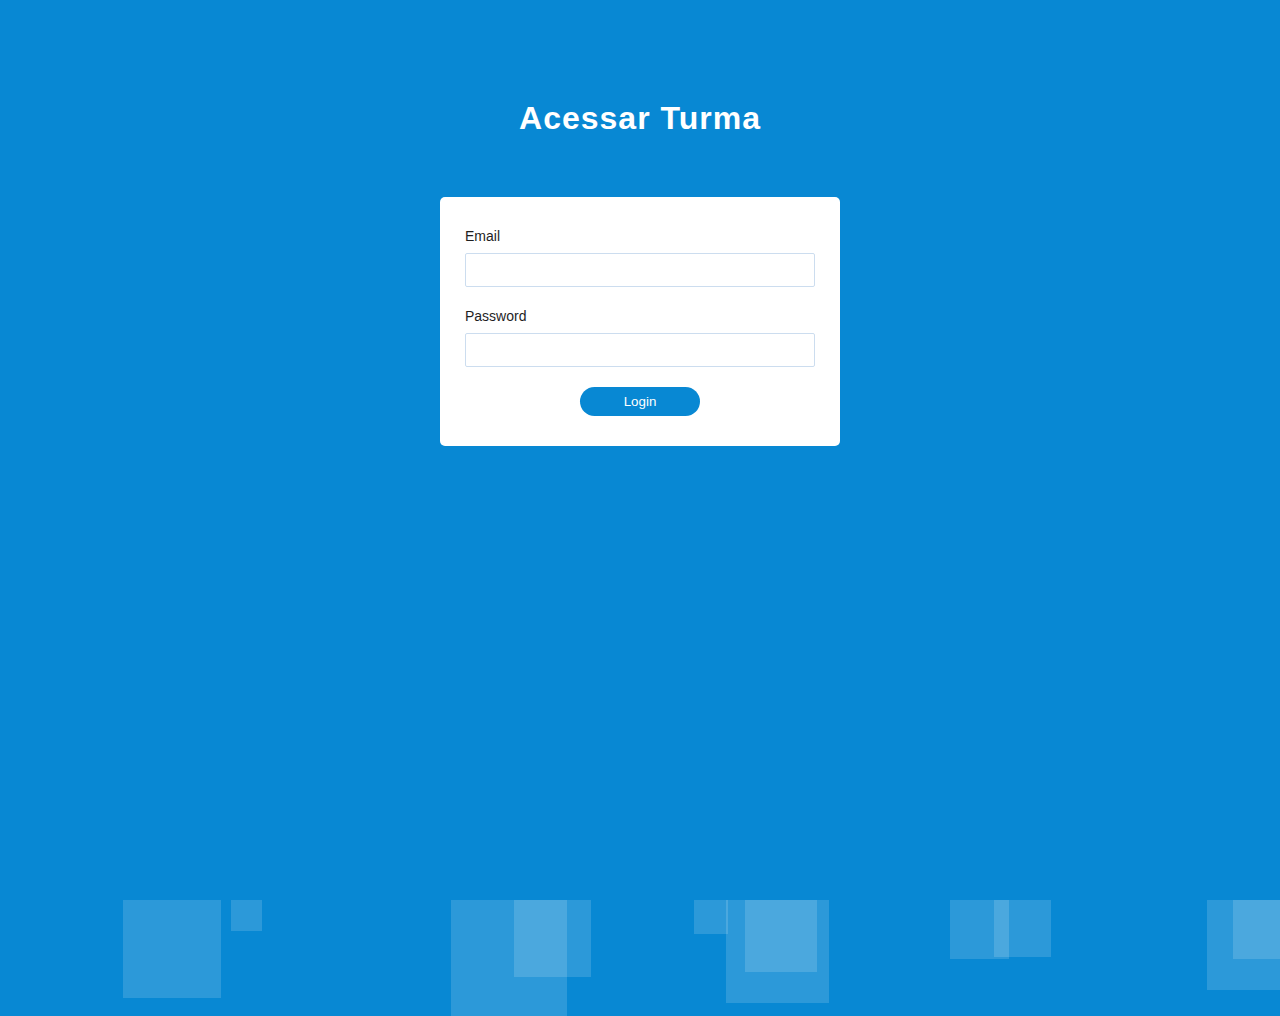
==== index.html @ 204ae181 "Primeiro commit" ====
<!DOCTYPE html>
<html lang="pt-br">
  <head>
    <meta charset="UTF-8" />
    <meta name="viewport" content="width=device-width, initial-scale=1.0" />
    <meta http-equiv="X-UA-Compatible" content="ie=edge" />
    <title>Login da Turma</title>
    <link rel="stylesheet" href="./codes/index.css" />
  </head>
  <body>
    <section class="form-section">
      <h1>Acessar Turma</h1>

      <div class="form-wrapper">
        <form>
          <div class="input-block">
            <label for="login-email">Email</label>
            <input type="email" id="login-email" />
          </div>
          <div class="input-block">
            <label for="login-password">Password</label>
            <input type="password" id="login-password" />
          </div>
          <button
            type="submit"
            class="btn-login"
            id="meubotao"
            onclick="redirecionar()"
          >
            <a>Login</a>
          </button>
        </form>
      </div>
    </section>

    <ul class="squares"></ul>

    <script src="./codes/index.js"></script>
  </body>
</html>
---- codes/index.css ----
* {
  box-sizing: border-box;
  margin: 0;
  padding: 0;
  vertical-align: baseline;
}

html,
body {
  height: 100vh;
}

body {
  background-color: #0888d3;
  font-family: Roboto, Arial, sans-serif;
}

section {
  display: flex;
  flex-direction: column;
  justify-content: center;
  align-items: center;
}

h1 {
  font-size: 32px;
  letter-spacing: 1px;
  margin-top: 100px;
  margin-bottom: 40px;
  color: white;
}

form {
  margin: 20px 0;
  background-color: white;
  padding: 30px 25px;
  border-radius: 5px;
}

.form-wrapper {
  width: 400px;
}

form .input-block {
  margin-bottom: 20px;
}

form .input-block label {
  font-size: 14px;
  color: #1e1e1f;
}

form .input-block input {
  width: 100%;
  display: block;
  margin-top: 8px;
  padding: 7px;
  font-size: 16px;
  color: #1e1e1f;
  border-radius: 2px;
  border: 1px solid #ccddef;
  outline-color: #0888d3;
}

form .btn-login {
  display: block;
  min-width: 120px;
  border: none;
  background-color: #0888d3;
  color: white;
  border-radius: 25px;
  margin: auto;
  padding: 7px;
}

form .btn-login:hover {
  letter-spacing: 4px;
}

/* APARIÇÃO DO FORM */
form {
  overflow: hidden;
  animation: fade 0.2s;
}

form .input-block:nth-child(1) {
  animation: move 500ms;
}

form .input-block:nth-child(2) {
  animation: move 400ms;
  animation-delay: 100ms;
  animation-fill-mode: backwards;
}

form .btn-login {
  animation: move 400ms;
  animation-delay: 250ms;
  animation-fill-mode: backwards;
}

@keyframes move {
  from {
    opacity: 0;
    transform: translateX(-35%);
  }
  to {
    opacity: 1;
    transform: translateX(0%);
  }
}

@keyframes fade {
  from {
    opacity: 0;
    transform: scale(0.9);
  }
  to {
    opacity: 1;
    transform: scale(1);
  }
}

/* Quando clicar no botão, sumir com o form */
.form-hide {
  animation: down 1.2s forwards;
  animation-timing-function: cubic-bezier(0.075, 0.82, 0.165, 1);
}

@keyframes down {
  from {
    transform: translateY(0);
  }
  to {
    transform: translateY(100vh);
  }
}

/* FORM NO-NO */

form.validate-error {
  animation: nono 200ms linear, fade paused;
  animation-iteration-count: 2;
}

@keyframes nono {
  0%,
  100% {
    transform: translateX(0);
  }
  35% {
    transform: translateX(-15%);
  }
  70% {
    transform: translateX(15%);
  }
}

/* squares */
body {
  overflow: hidden;
}
.squares li {
  width: 40px;
  height: 40px;
  background-color: rgba(255, 255, 255, 0.15);
  display: block;
  position: absolute;
  bottom: -40px;
  animation: up 2s infinite alternate;
  z-index: -1;
}

@keyframes up {
  from {
    opacity: 0;
    transform: translateY(0);
  }
  50% {
    opacity: 1;
  }
  to {
    transform: translateY(-800px) rotate(960deg);
  }
}

/* Responsivo */
@media (max-width: 500px) {
  .form-wrapper {
    padding-left: 30px;
    padding-right: 30px;
    align-content: center;
  }
}

@media (max-width: 400px) {
  .form-wrapper {
    padding-left: 60px;
    padding-right: 60px;
    align-content: center;
  }
}
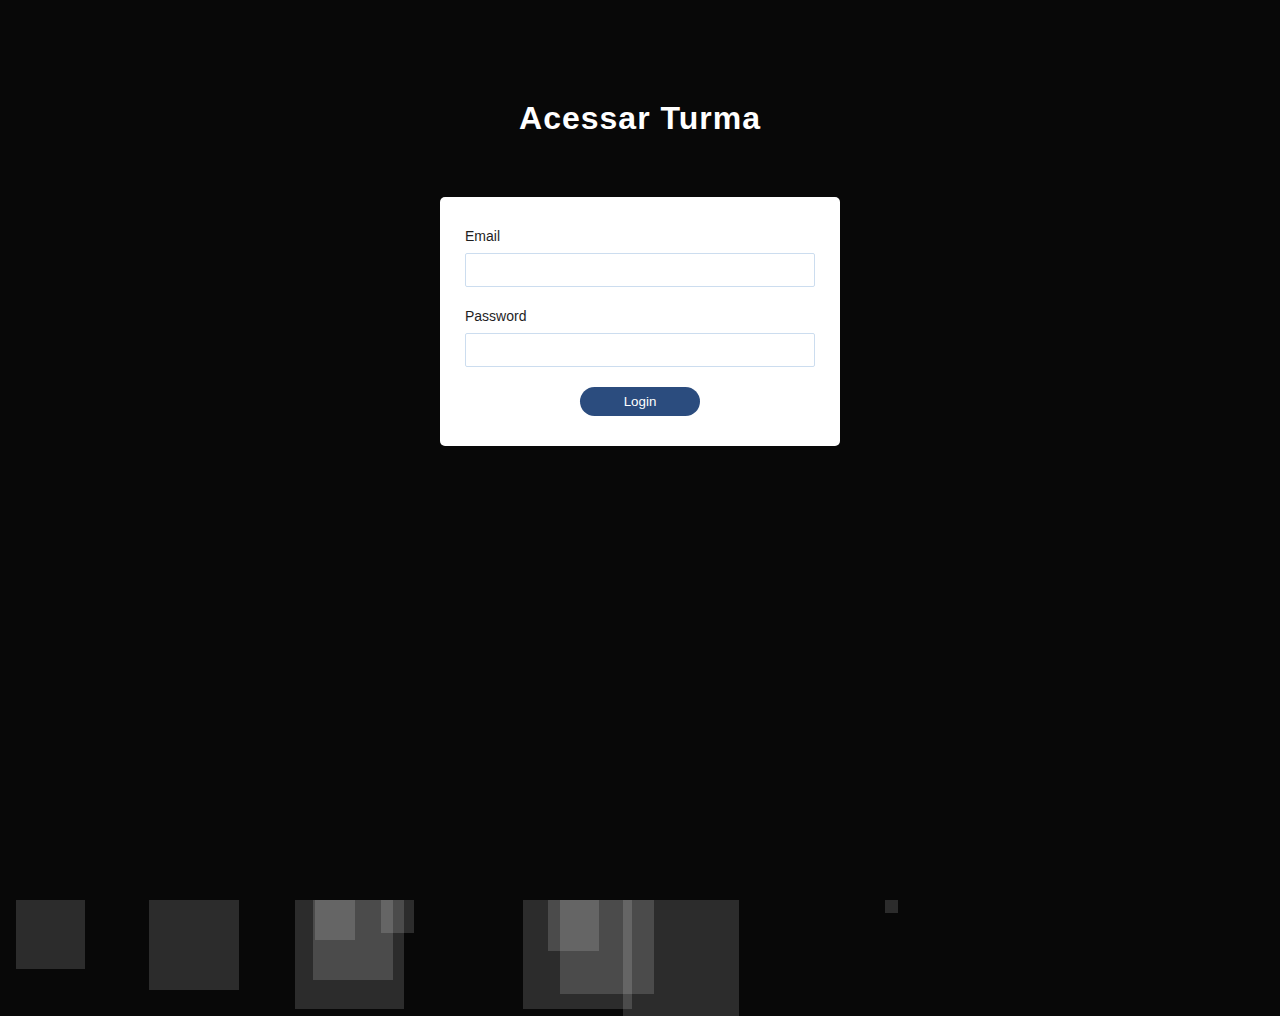
==== commit 6a16a581: "atualização2" ====
--- a/index.html
+++ b/index.html
@@ -6,6 +6,11 @@
     <meta http-equiv="X-UA-Compatible" content="ie=edge" />
     <title>Login da Turma</title>
     <link rel="stylesheet" href="./codes/index.css" />
+    <link
+      rel="shortcut icon"
+      href="../public/favicon.ico"
+      type="image/x-icon"
+    />
   </head>
   <body>
     <section class="form-section">
--- a/codes/index.css
+++ b/codes/index.css
@@ -11,7 +11,7 @@
 }
 
 body {
-  background-color: #0888d3;
+  background-color: #080808;
   font-family: Roboto, Arial, sans-serif;
 }
 
@@ -59,14 +59,14 @@
   color: #1e1e1f;
   border-radius: 2px;
   border: 1px solid #ccddef;
-  outline-color: #0888d3;
+  outline-color: #2b4c7e;
 }
 
 form .btn-login {
   display: block;
   min-width: 120px;
   border: none;
-  background-color: #0888d3;
+  background-color: #2b4c7e;
   color: white;
   border-radius: 25px;
   margin: auto;
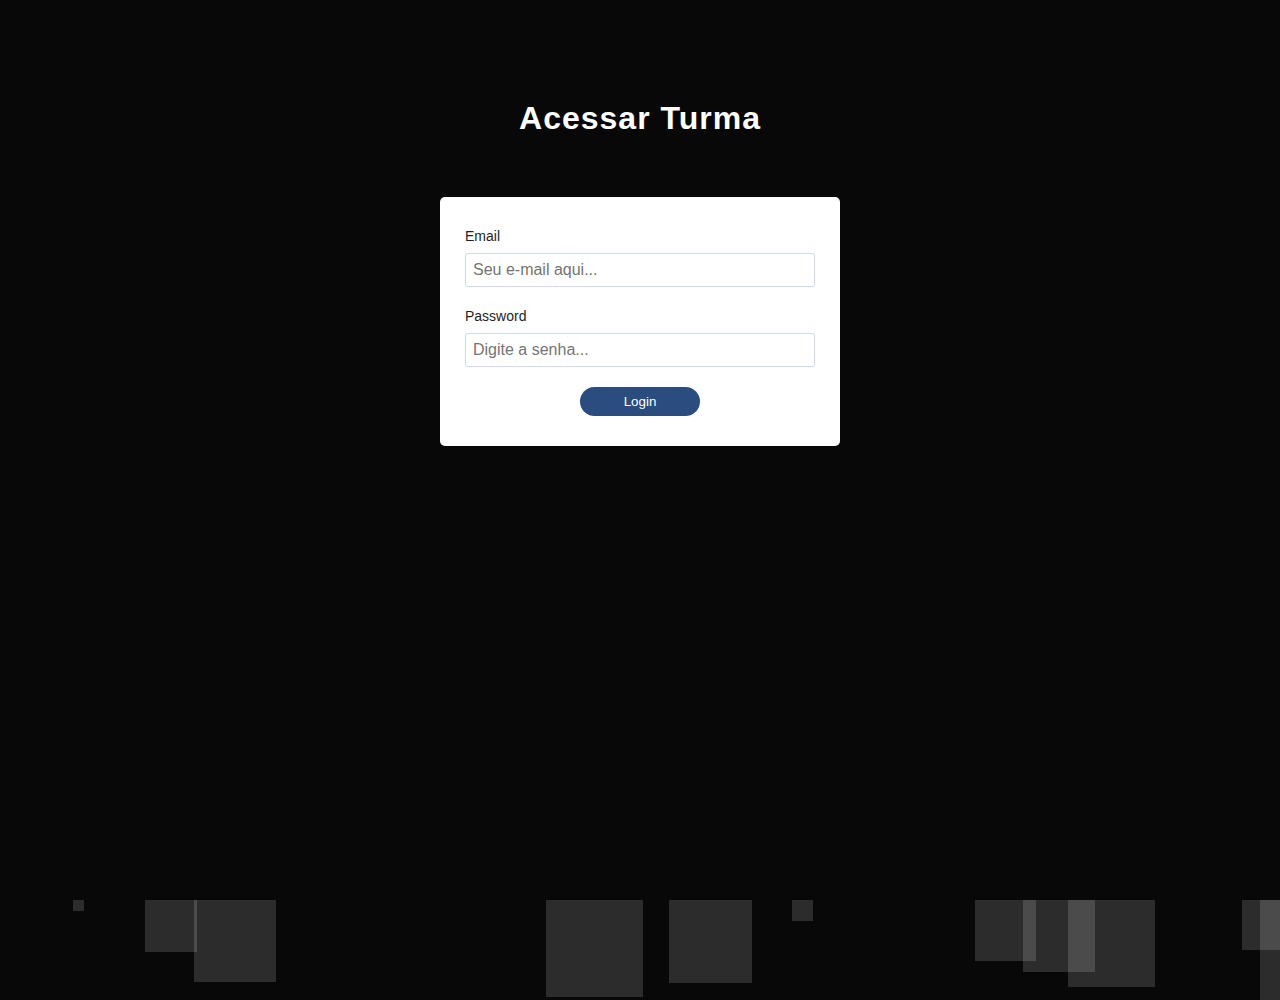
==== commit 6e704b1c: "atualizacao login" ====
--- a/index.html
+++ b/index.html
@@ -20,17 +20,21 @@
         <form>
           <div class="input-block">
             <label for="login-email">Email</label>
-            <input type="email" id="login-email" />
+            <input type="email" id="email" placeholder="Seu e-mail aqui..." />
           </div>
           <div class="input-block">
             <label for="login-password">Password</label>
-            <input type="password" id="login-password" />
+            <input
+              type="password"
+              id="password"
+              placeholder="Digite a senha..."
+            />
           </div>
           <button
             type="submit"
             class="btn-login"
             id="meubotao"
-            onclick="redirecionar()"
+            onclick="logar(); return false"
           >
             <a>Login</a>
           </button>
